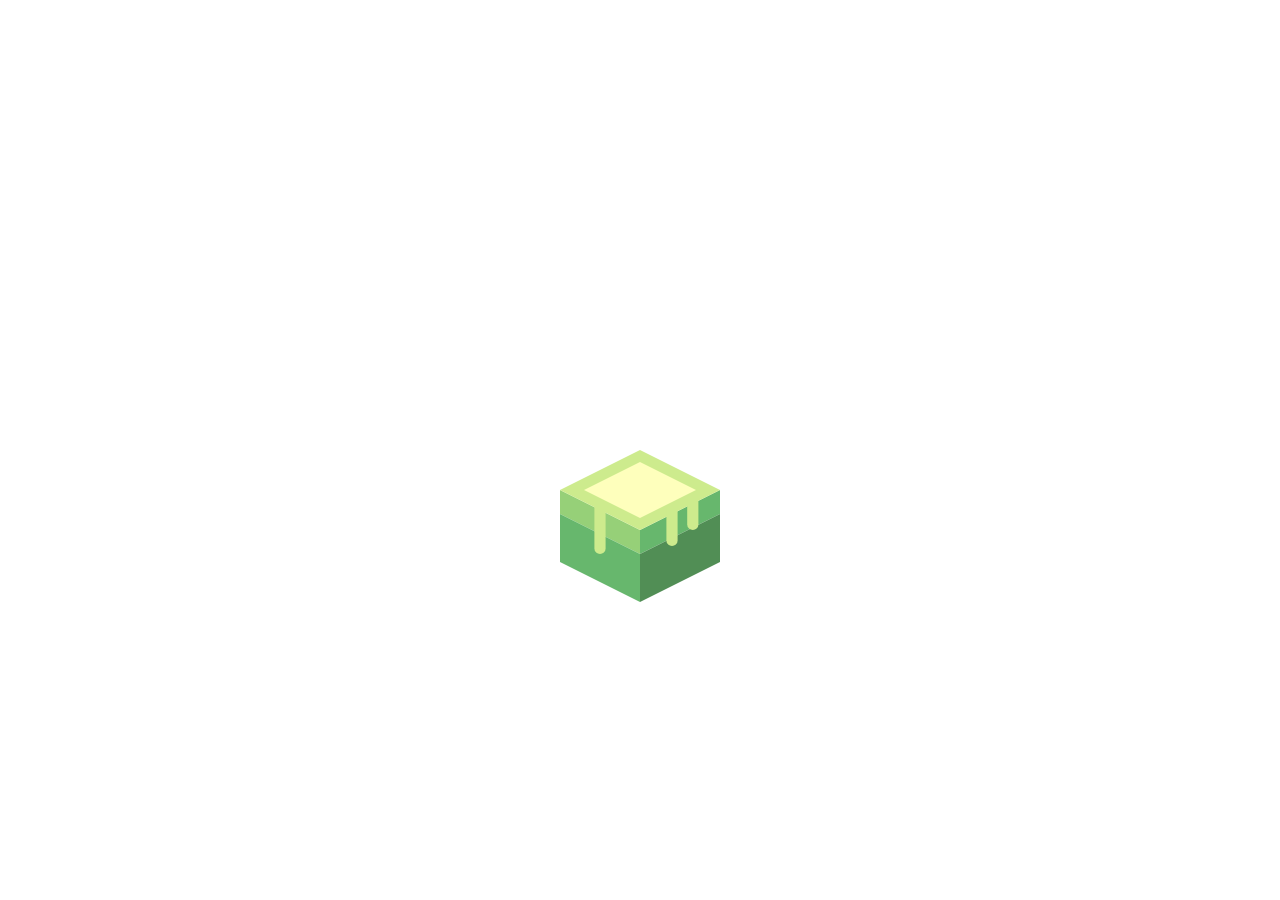
==== index.html @ 8e16ba0e "init commit" ====
<!doctype html>
<html lang="en">
  <head>
    <meta charset="UTF-8" />
    <meta name="viewport" content="width=device-width, initial-scale=1.0" />
    <title>Document</title>
    <link rel="stylesheet" href="./styles.css" />
    <link rel="stylesheet" href="./styles/_color.css" />
    <link rel="preconnect" href="https://fonts.googleapis.com" />
    <link rel="preconnect" href="https://fonts.gstatic.com" crossorigin />
    <link
      href="https://fonts.googleapis.com/css2?family=Montserrat:ital,wght@0,100..900;1,100..900&display=swap"
      rel="stylesheet"
    />
  </head>
  <body>
    <canvas id="canvas" style="width: 100%; height: 100%"></canvas>
    <script type="module" src="./js/main.js"></script>
    <script type="module" src="./constants/constant.js"></script>
  </body>
</html>
---- styles.css ----
*,
*::before,
*::after {
  box-sizing: border-box;
  margin: 0;
  padding: 0;
}

html,
body {
  height: 100%;
}

body {
  line-height: 1.5;
  -webkit-font-smoothing: antialiased;
}

img,
picture,
video,
canvas {
  display: block;
  max-width: 100%;
}

input,
button,
textarea,
select {
  font: inherit;
}

body {
  overflow: hidden;
  font-family: "Montserrat", sans-serif;
}

#canvas {
  width: 100%;
  height: 100%;
  display: block;
}

.welcome-container {
  width: 100%;
  height: 100vh;
  display: flex;
  justify-content: start;
  text-align: center;
  flex-direction: column;
  gap: 10%;
  background-color: #ffeef4;
  padding: 20px;
}

.option-container {
  width: 300px;
  height: 300px;
  background-color: #ffd8df;
  border-radius: 50%;
  box-shadow: 5px 5px 15px 5px rgba(0, 0, 0, 0.2);
  display: flex;
  flex-direction: column;
  justify-content: center;
  align-items: center;
}

.ground-container,
.object-container {
  display: flex;
  grid-template-columns: repeat(2, minmax(0, 1fr));
  gap: 10px;
}

.box-component {
  border-radius: 16px;
  overflow: hidden;
  display: flex;
  flex-direction: column;
  justify-content: flex-end;
  position: relative;
  padding: 16px;
  color: white;
  gap: 10;
}

.box-component img {
  width: 100%;
  height: 100%;
  object-fit: cover;
  position: absolute;
  inset: 0;
  z-index: 0;
}

.box-component .overlay {
  position: absolute;
  inset: 0;
  background: rgba(0, 0, 0, 0.2);
  z-index: 1;
}

.box-component .content {
  position: relative;
  z-index: 2;
}

.box-component .title {
  font-size: 20px;
  font-weight: 700;
  margin: 0;
}

#ground,
#object {
  display: flex;
  gap: 10px;
}
---- styles/_color.css ----
:root {
  --grass-top: #feffbc;
  --grass-drip: #cdeb8d;
  --grass-right-edge: #67b76d;
  --grass-left-edge: #96d078;
  --grass-right-base: #518e55;
  --grass-left-base: #67b76d;

  --pink-50: #fff5f2;
  --pink-100: #ffd8df;
  --pink-200: #f5babb;
  --pink-300: #ffaab8;
  --pink-400: #ff9a9a;
  --pink-500: #ff748b;

  --white: #ffffff;

  --green-50: #ffffe8;
  --green-100: #cde990;
  --green-200: #aacb73;
  --green-300: #829460;
  --green-400: #7ea04d;
  --green-500: #5f8b4c;
}
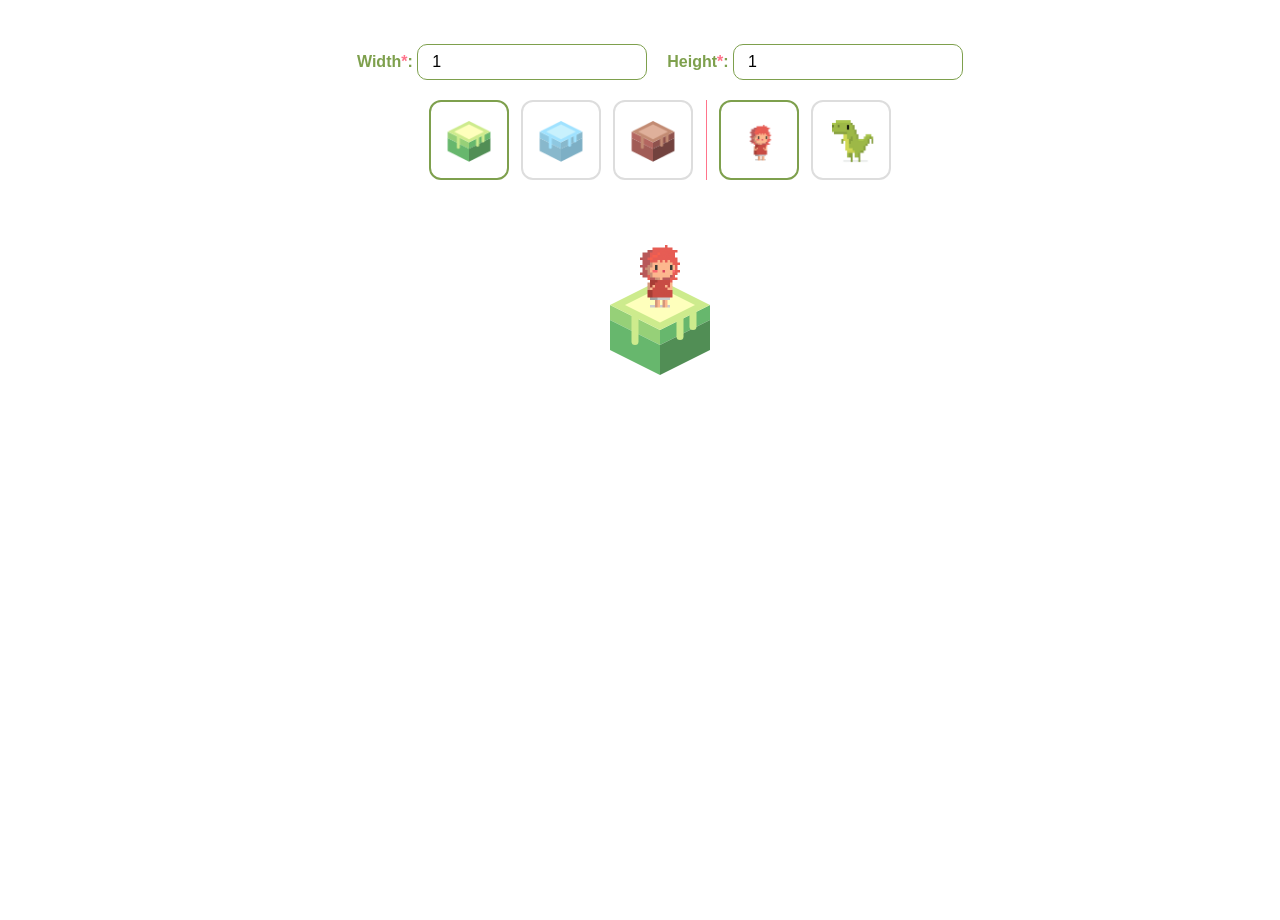
==== commit 4c998de3: "[implement/integrate]:  width and height input and  option tile, object" ====
--- a/index.html
+++ b/index.html
@@ -14,8 +14,33 @@
     />
   </head>
   <body>
-    <canvas id="canvas" style="width: 100%; height: 100%"></canvas>
-    <script type="module" src="./js/main.js"></script>
+    <div class="container">
+      <div class="form-container">
+        <div class="">
+          <label for="">Width<span class="asterisk">*</span>:</label>
+          <input id="width" type="number" value="1" required />
+        </div>
+        <div class="">
+          <label for="">Height<span class="asterisk">*</span>:</label>
+          <input id="height" type="number" value="1" required />
+        </div>
+      </div>
+      <div class="option-container">
+        <div class="tile-container">
+          <canvas class="tile-option active" data-tile="grass"></canvas>
+          <canvas class="tile-option" data-tile="water"></canvas>
+          <canvas class="tile-option" data-tile="soil"></canvas>
+        </div>
+        <div class="divider"></div>
+        <div class="object-option-container">
+          <canvas class="object-option active" data-object="ponyo"></canvas>
+          <canvas class="object-option" data-object="dino"></canvas>
+        </div>
+      </div>
+      <canvas id="canvas"> </canvas>
+    </div>
+    <script type="module" src="./main.js"></script>
     <script type="module" src="./constants/constant.js"></script>
+    <script type="module" src="./component/dino.js"></script>
   </body>
 </html>
--- a/styles.css
+++ b/styles.css
@@ -33,87 +33,118 @@
 
 body {
   overflow: hidden;
-  font-family: "Montserrat", sans-serif;
+  font-family: "Nunito", sans-serif;
 }
 
 #canvas {
   width: 100%;
   height: 100%;
+  flex: 1;
+  min-height: 0;
   display: block;
 }
 
-.welcome-container {
+.form-container {
+  display: flex;
   width: 100%;
-  height: 100vh;
-  display: flex;
-  justify-content: start;
-  text-align: center;
-  flex-direction: column;
-  gap: 10%;
-  background-color: #ffeef4;
-  padding: 20px;
+  justify-content: center;
+  gap: 20px;
 }
 
-.option-container {
-  width: 300px;
-  height: 300px;
-  background-color: #ffd8df;
-  border-radius: 50%;
-  box-shadow: 5px 5px 15px 5px rgba(0, 0, 0, 0.2);
+input {
+  border-radius: 10px;
+  border: 0.5px solid var(--green-400);
+  height: 36px;
+  outline: none;
+  padding: 0 14px;
+}
+label {
+  color: var(--green-400);
+  font-size: 16px;
+  font-weight: 600;
+}
+
+:invalid input {
+  border: 1px solid red;
+}
+
+.submit-btn {
+  min-width: 40px;
+  padding: 6px 32px;
+  border-radius: 25px;
+  outline: none;
+  border: 1px solid var(--pink-300);
+  color: white;
+  font-weight: 600;
+  background-color: var(--pink-500);
+  cursor: pointer;
+}
+
+:hover.submit-btn {
+  scale: 90% 90%;
+  background-color: white;
+  color: var(--pink-500);
+}
+
+.asterisk {
+  color: var(--pink-500);
+}
+
+.content {
   display: flex;
   flex-direction: column;
-  justify-content: center;
-  align-items: center;
+  gap: 20px;
+  padding: 16px;
 }
 
-.ground-container,
-.object-container {
+.container {
+  width: 100vw;
+  height: 100vh;
+  margin: 20px;
+  padding: 24px;
   display: flex;
-  grid-template-columns: repeat(2, minmax(0, 1fr));
-  gap: 10px;
+  flex-direction: column;
+  align-items: center;
+  gap: 20px;
 }
 
-.box-component {
-  border-radius: 16px;
-  overflow: hidden;
+.option-container,
+.object-option-container {
+  z-index: 10;
   display: flex;
-  flex-direction: column;
-  justify-content: flex-end;
-  position: relative;
-  padding: 16px;
-  color: white;
-  gap: 10;
+
+  gap: 12px;
 }
 
-.box-component img {
-  width: 100%;
-  height: 100%;
-  object-fit: cover;
-  position: absolute;
-  inset: 0;
-  z-index: 0;
+.tile-container,
+.object-container {
+  z-index: 10;
+  display: flex;
+  gap: 12px;
 }
 
-.box-component .overlay {
-  position: absolute;
-  inset: 0;
-  background: rgba(0, 0, 0, 0.2);
-  z-index: 1;
+.tile-option,
+.object-option {
+  width: 80px;
+  height: 80px;
+  border: 2px solid #ddd;
+  border-radius: 12px;
+  cursor: pointer;
+  background: white;
 }
 
-.box-component .content {
-  position: relative;
-  z-index: 2;
+.tile-option.active,
+.object-option.active {
+  border-color: var(--green-400);
 }
 
-.box-component .title {
-  font-size: 20px;
-  font-weight: 700;
-  margin: 0;
+:hover.tile-option,
+:hover.object-option {
+  scale: 110%;
 }
 
-#ground,
-#object {
-  display: flex;
-  gap: 10px;
+.divider {
+  height: 80px;
+  width: 2px;
+  border-right: 1px solid var(--pink-500);
 }
--- a/styles/_color.css
+++ b/styles/_color.css
@@ -1,10 +1,27 @@
 :root {
+  /*grass*/
   --grass-top: #feffbc;
   --grass-drip: #cdeb8d;
   --grass-right-edge: #67b76d;
   --grass-left-edge: #96d078;
   --grass-right-base: #518e55;
   --grass-left-base: #67b76d;
+
+  /*water*/
+  --water-top: #c8f1fd;
+  --water-drip: #a0e2ff;
+  --water-right-edge: #88b8cc;
+  --water-left-edge: #8ec8e1;
+  --water-right-base: #7dafc5;
+  --water-left-base: #88b8cc;
+
+  /*soil*/
+  --soil-top: #dfb09b;
+  --soil-drip: #c28b73;
+  --soil-right-edge: #8f524d;
+  --soil-left-edge: #b36660;
+  --soil-right-base: #72423e;
+  --soil-left-base: #a15c56;
 
   --pink-50: #fff5f2;
   --pink-100: #ffd8df;
